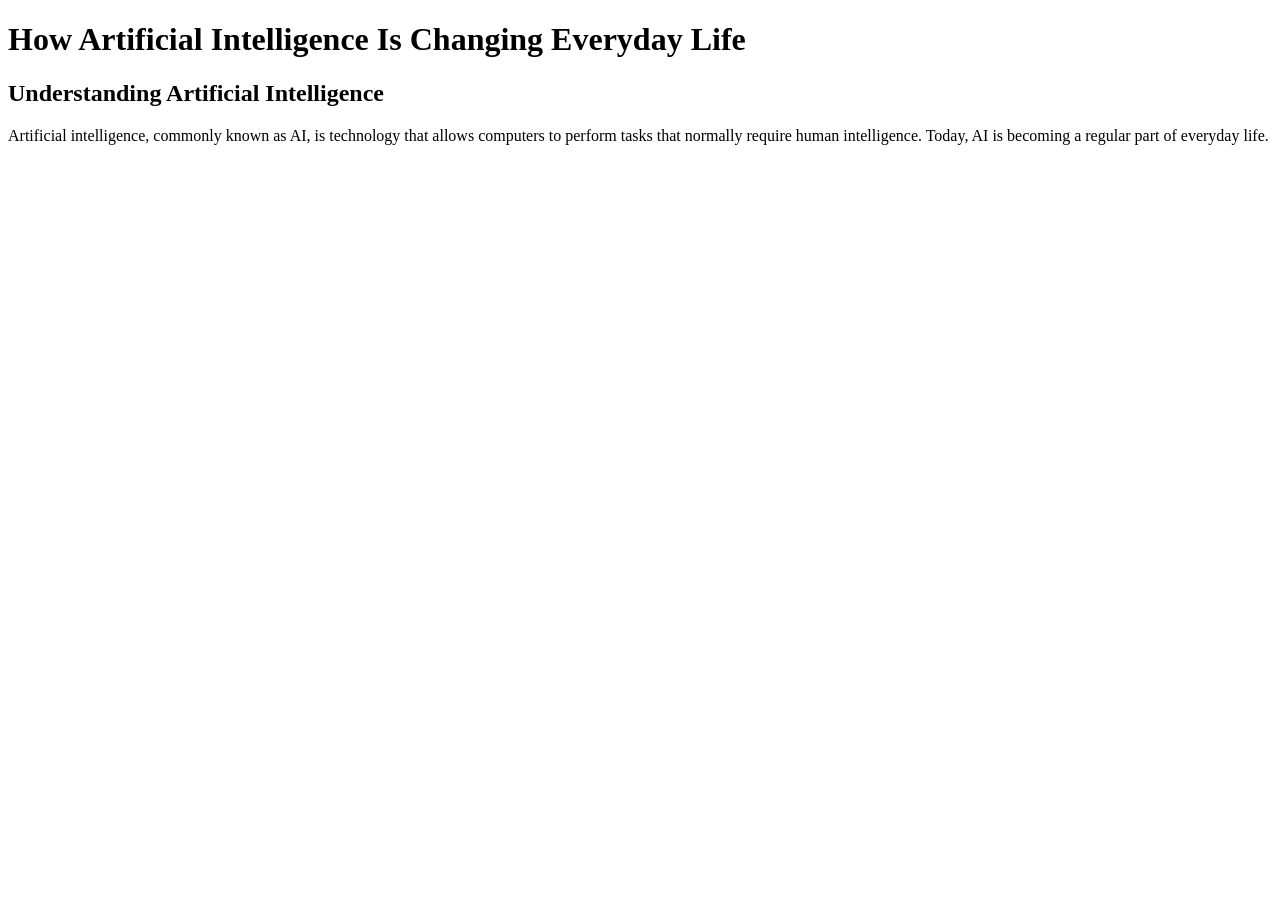
==== index.html @ 17000616 "Add initial content to index.html and page2.html" ====
<!DOCTYPE html>
<html lang="en">
<head>
    <meta charset="UTF-8">
    <title>AI in Everyday Life</title>
</head>

<body>
    <!-- Main heading for the home page -->
    <h1>How Artificial Intelligence Is Changing Everyday Life</h1>

    <h2>Understanding Artificial Intelligence</h2>

    <p>
        Artificial intelligence, commonly known as AI, is technology that allows
        computers to perform tasks that normally require human intelligence.
        Today, AI is becoming a regular part of everyday life.
    </p>
</body>
</html>
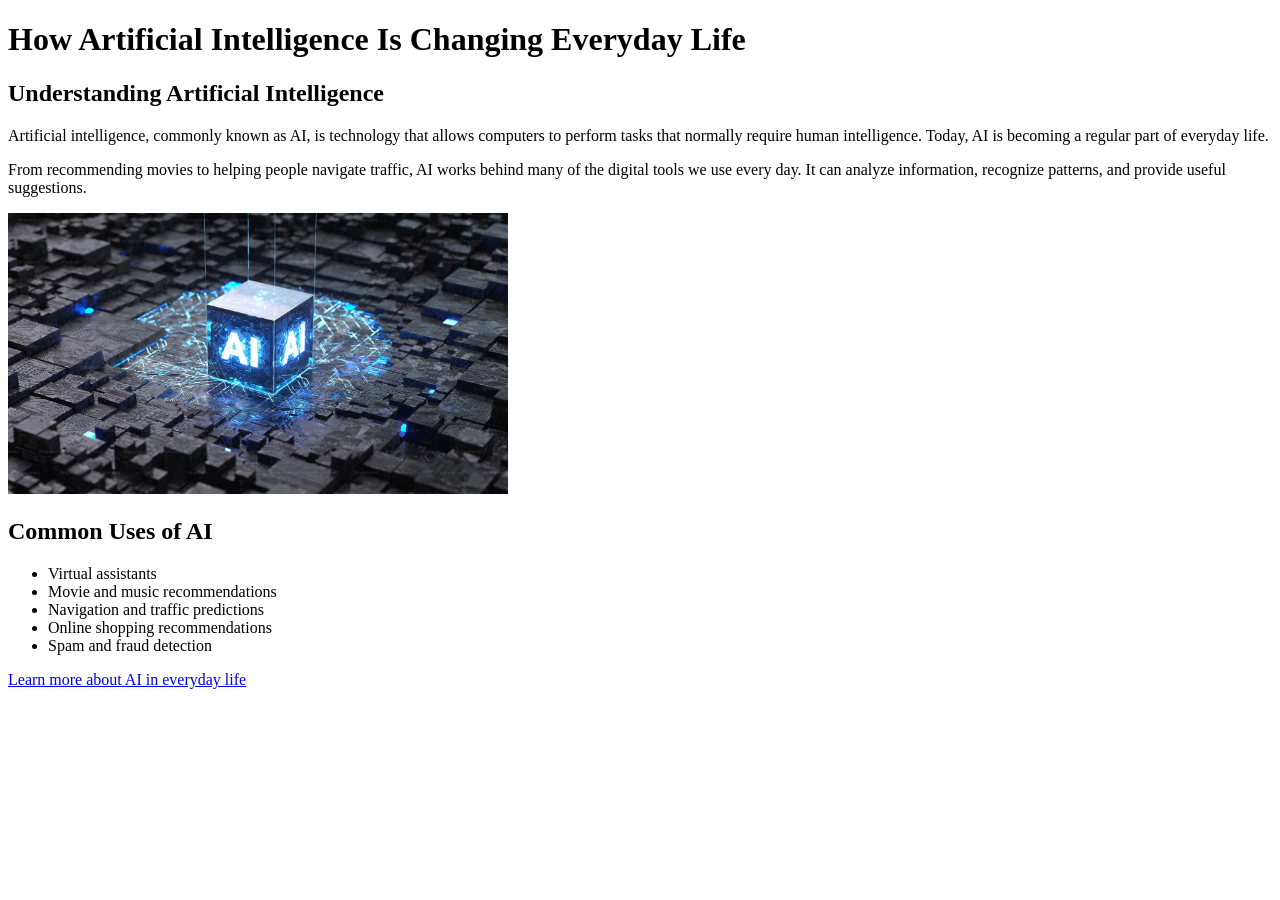
==== commit 5c4e9755: "Add image and semantic HTML structure" ====
--- a/index.html
+++ b/index.html
@@ -1,20 +1,61 @@
 <!DOCTYPE html>
 <html lang="en">
+
 <head>
     <meta charset="UTF-8">
     <title>AI in Everyday Life</title>
 </head>
 
 <body>
-    <!-- Main heading for the home page -->
-    <h1>How Artificial Intelligence Is Changing Everyday Life</h1>
 
-    <h2>Understanding Artificial Intelligence</h2>
+    <header>
+        <!-- Main heading for the home page -->
+        <h1>How Artificial Intelligence Is Changing Everyday Life</h1>
+    </header>
 
-    <p>
-        Artificial intelligence, commonly known as AI, is technology that allows
-        computers to perform tasks that normally require human intelligence.
-        Today, AI is becoming a regular part of everyday life.
-    </p>
+    <main>
+
+        <section>
+            <h2>Understanding Artificial Intelligence</h2>
+
+            <p>
+                Artificial intelligence, commonly known as AI, is technology that allows
+                computers to perform tasks that normally require human intelligence.
+                Today, AI is becoming a regular part of everyday life.
+            </p>
+
+            <p>
+                From recommending movies to helping people navigate traffic, AI works
+                behind many of the digital tools we use every day. It can analyze
+                information, recognize patterns, and provide useful suggestions.
+            </p>
+
+            <!-- Image showing artificial intelligence technology -->
+            <img src="images/ai.jpg"
+                 alt="Artificial intelligence technology"
+                 width="500">
+        </section>
+
+        <section>
+            <!-- Unordered list of common AI applications -->
+            <h2>Common Uses of AI</h2>
+
+            <ul>
+                <li>Virtual assistants</li>
+                <li>Movie and music recommendations</li>
+                <li>Navigation and traffic predictions</li>
+                <li>Online shopping recommendations</li>
+                <li>Spam and fraud detection</li>
+            </ul>
+        </section>
+
+    </main>
+
+    <footer>
+        <!-- Link to the second page -->
+        <a href="page2.html">Learn more about AI in everyday life</a>
+    </footer>
+
 </body>
+
 </html>
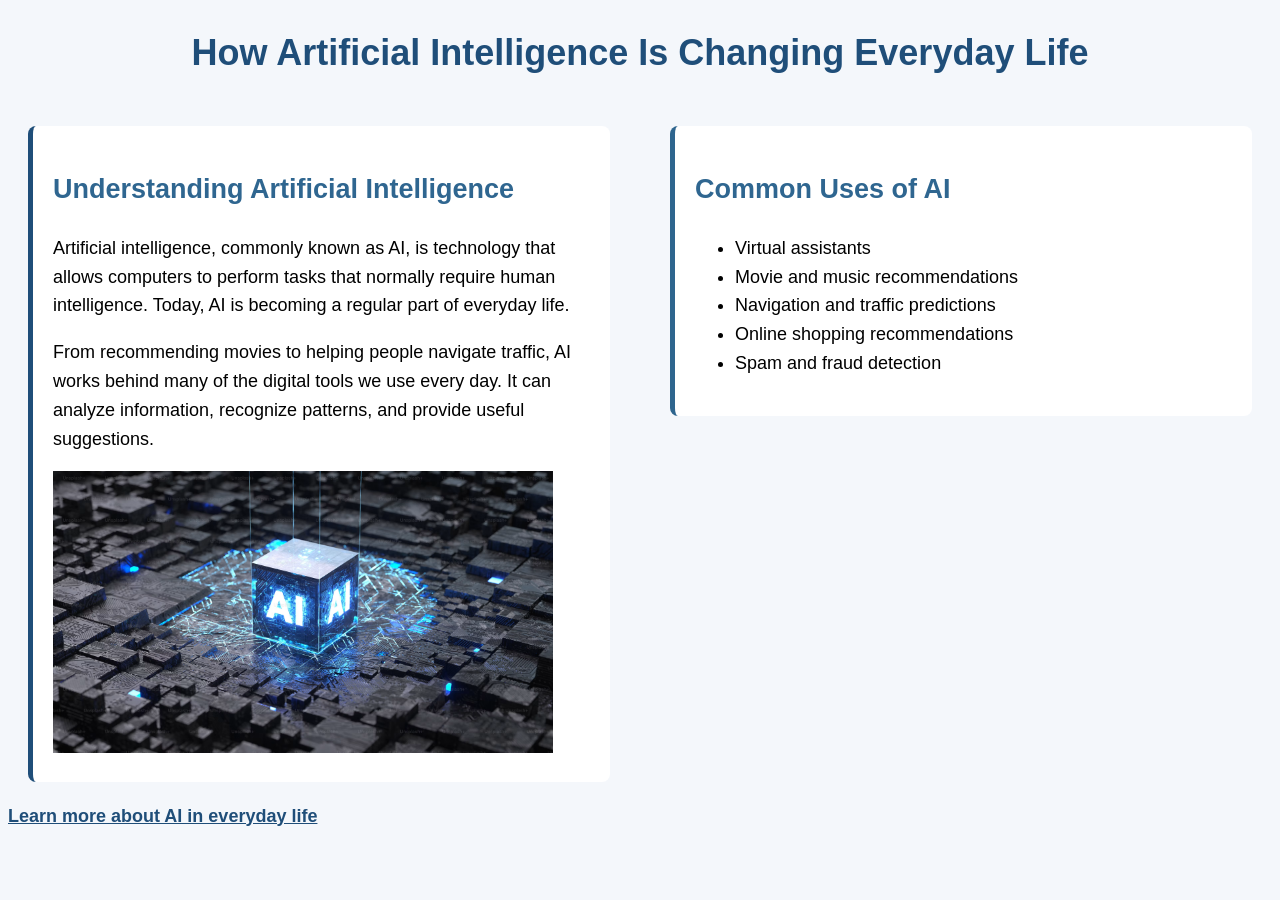
==== commit 1974e77d: "Add CSS styling and selectors" ====
--- a/index.html
+++ b/index.html
@@ -4,6 +4,7 @@
 <head>
     <meta charset="UTF-8">
     <title>AI in Everyday Life</title>
+    <link rel="stylesheet" href="./css/style.css" />
 </head>
 
 <body>
@@ -15,7 +16,7 @@
 
     <main>
 
-        <section>
+        <section id="intro-section" class="content-section">
             <h2>Understanding Artificial Intelligence</h2>
 
             <p>
@@ -36,7 +37,7 @@
                  width="500">
         </section>
 
-        <section>
+       <section id="examples-section" class="content-section">
             <!-- Unordered list of common AI applications -->
             <h2>Common Uses of AI</h2>
 
@@ -53,7 +54,7 @@
 
     <footer>
         <!-- Link to the second page -->
-        <a href="page2.html">Learn more about AI in everyday life</a>
+        <a class="page-link" href="page2.html">Learn more about AI in everyday life</a>
     </footer>
 
 </body>
--- a/css/style.css
+++ b/css/style.css
@@ -0,0 +1,60 @@
+/* General page styling */
+body {
+    background-color: #f4f7fb;
+    font-family: Arial, sans-serif;
+    font-size: 18px;
+    line-height: 1.6;
+}
+
+/* Heading styling */
+h1 {
+    text-align: center;
+    color: #1f4e79;
+}
+
+h2 {
+    color: #2f6690;
+}
+
+/* Paragraph styling */
+p {
+    text-align: left;
+    font-size: 18px;
+}
+
+/* Styles for content sections */
+.content-section {
+    background-color: white;
+    padding: 20px;
+    margin: 20px;
+    border-radius: 8px;
+}
+
+/* Styles for page navigation links */
+.page-link {
+    font-size: 18px;
+    color: #1f4e79;
+    font-weight: bold;
+}
+
+/* Unique styling for the introduction section */
+#intro-section {
+    border-left: 5px solid #1f4e79;
+}
+
+/* Unique styling for the examples section */
+#examples-section {
+    border-left: 5px solid hsl(206, 51%, 37%);
+}
+
+/* Flexbox layout for the main content */
+main {
+    display: flex;
+    gap: 20px;
+    align-items: flex-start;
+}
+
+/* Allow each section to share the available space */
+.content-section {
+    flex: 1;
+}
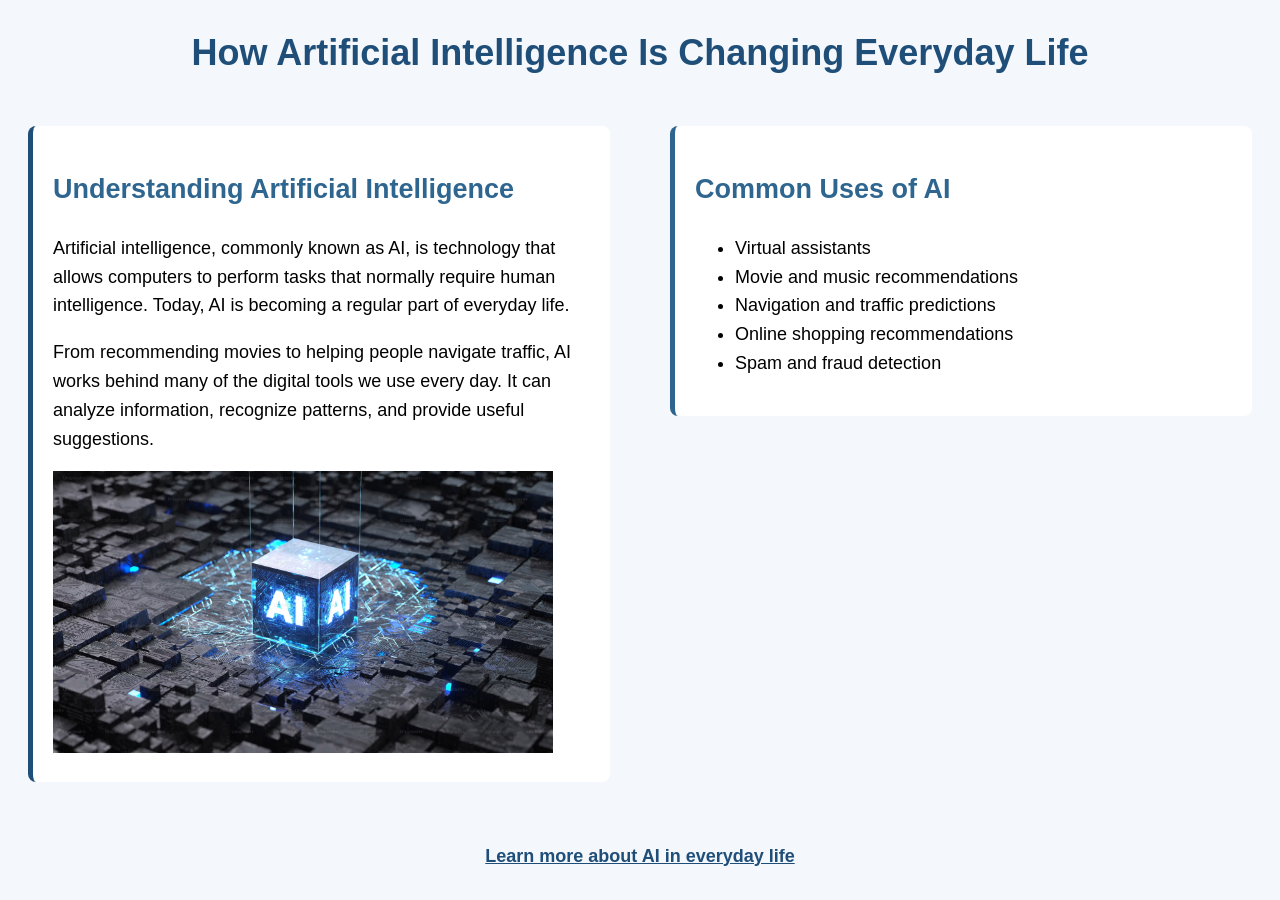
==== commit 5e7f7ef0: "Improve image alt text for accessibility" ====
--- a/index.html
+++ b/index.html
@@ -33,7 +33,7 @@
 
             <!-- Image showing artificial intelligence technology -->
             <img src="images/ai.jpg"
-                 alt="Artificial intelligence technology"
+                 alt="Illustration representing artificial intelligence and digital technology"
                  width="500">
         </section>
 
--- a/css/style.css
+++ b/css/style.css
@@ -57,4 +57,17 @@
 /* Allow each section to share the available space */
 .content-section {
     flex: 1;
+}
+
+/* Footer styling */
+footer {
+    text-align: center;
+    padding: 20px;
+    margin-top: 20px;
+}
+
+/* Make images fit nicely inside their sections */
+img {
+    max-width: 100%;
+    height: auto;
 }
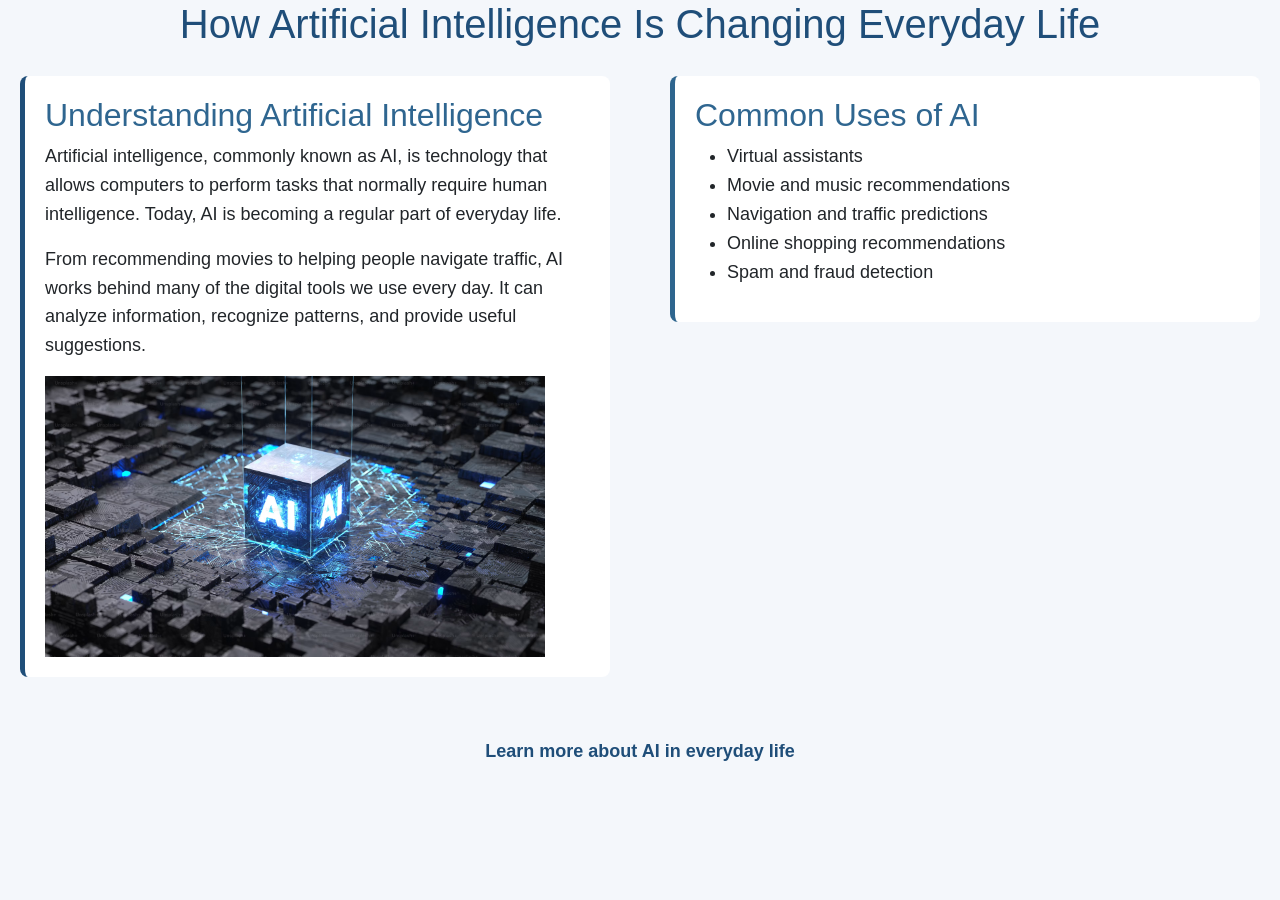
==== commit 802522f4: "Add Bootstrap CDN to both HTML pages" ====
--- a/index.html
+++ b/index.html
@@ -4,6 +4,12 @@
 <head>
     <meta charset="UTF-8">
     <title>AI in Everyday Life</title>
+
+
+    <!-- Bootstrap CSS -->
+    <link href="https://cdn.jsdelivr.net/npm/bootstrap@5.3.3/dist/css/bootstrap.min.css" rel="stylesheet">
+
+    <!-- Custom CSS -->
     <link rel="stylesheet" href="./css/style.css" />
 </head>
 
--- a/css/style.css
+++ b/css/style.css
@@ -37,6 +37,12 @@
     font-weight: bold;
 }
 
+/* Make keyboard focus visible for accessibility */
+.page-link:focus {
+    outline: 3px solid #1f4e79;
+    outline-offset: 3px;
+}
+
 /* Unique styling for the introduction section */
 #intro-section {
     border-left: 5px solid #1f4e79;
@@ -70,4 +76,24 @@
 img {
     max-width: 100%;
     height: auto;
+}
+
+/* Responsive layout for smaller screens */
+@media (max-width: 768px) {
+    main {
+        flex-direction: column;
+    }
+
+    .content-section {
+        margin: 10px;
+        padding: 15px;
+    }
+
+    h1 {
+        font-size: 28px;
+    }
+
+    p {
+        font-size: 16px;
+    }
 }
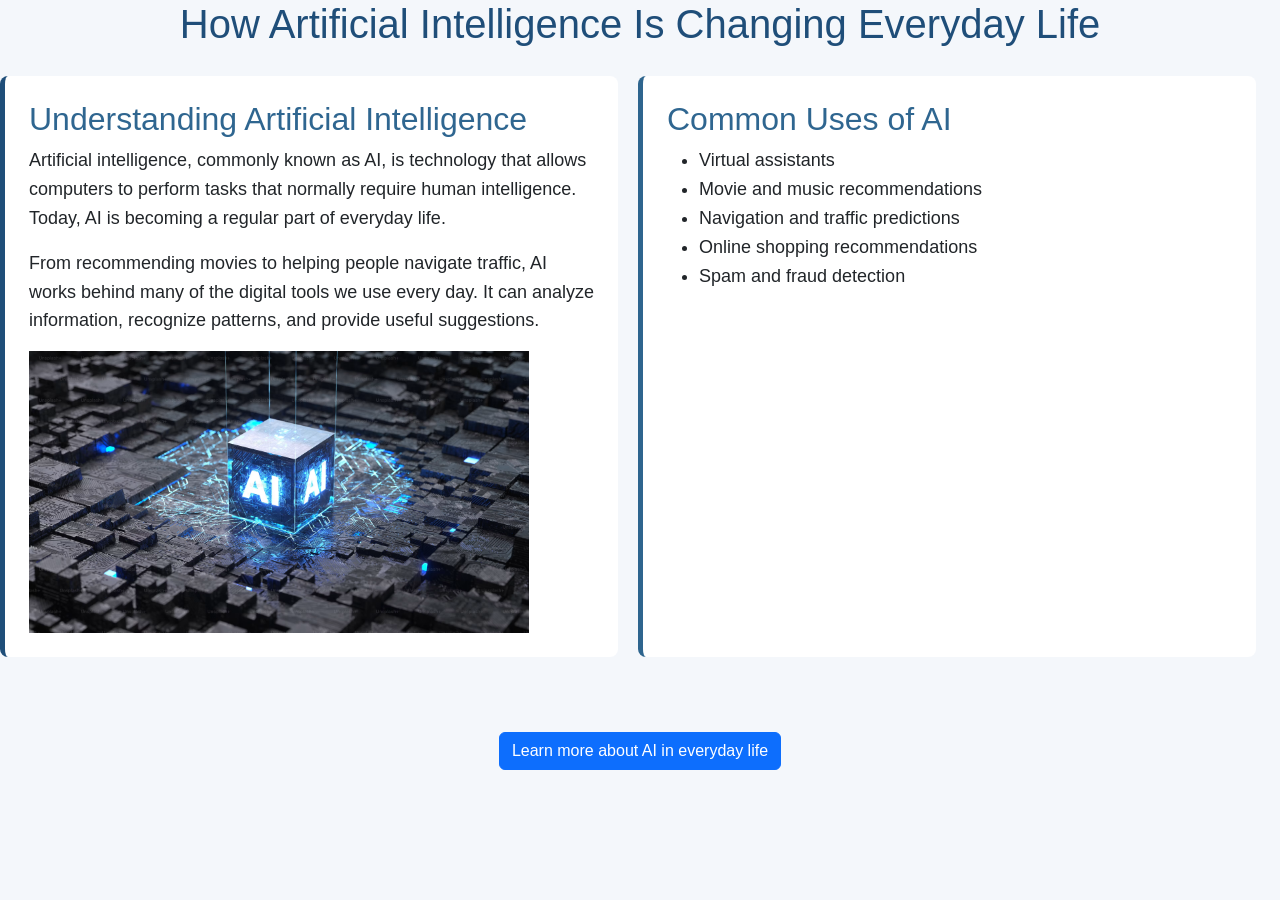
==== commit 7d987803: "Add Bootstrap layout and responsive styling" ====
--- a/index.html
+++ b/index.html
@@ -20,9 +20,9 @@
         <h1>How Artificial Intelligence Is Changing Everyday Life</h1>
     </header>
 
-    <main>
+    <main class="container-fluid row">
 
-        <section id="intro-section" class="content-section">
+        <section id="intro-section" class="content-section p-4 col-12 col-md">
             <h2>Understanding Artificial Intelligence</h2>
 
             <p>
@@ -43,7 +43,7 @@
                  width="500">
         </section>
 
-       <section id="examples-section" class="content-section">
+     <section id="examples-section" class="content-section p-4 col-12 col-md">
             <!-- Unordered list of common AI applications -->
             <h2>Common Uses of AI</h2>
 
@@ -60,7 +60,7 @@
 
     <footer>
         <!-- Link to the second page -->
-        <a class="page-link" href="page2.html">Learn more about AI in everyday life</a>
+        <a class="btn btn-primary" href="page2.html">Learn more about AI in everyday life</a>
     </footer>
 
 </body>
--- a/css/style.css
+++ b/css/style.css
@@ -23,10 +23,9 @@
 }
 
 /* Styles for content sections */
+/* Custom appearance for Bootstrap content sections */
 .content-section {
     background-color: white;
-    padding: 20px;
-    margin: 20px;
     border-radius: 8px;
 }
 
@@ -53,18 +52,6 @@
     border-left: 5px solid hsl(206, 51%, 37%);
 }
 
-/* Flexbox layout for the main content */
-main {
-    display: flex;
-    gap: 20px;
-    align-items: flex-start;
-}
-
-/* Allow each section to share the available space */
-.content-section {
-    flex: 1;
-}
-
 /* Footer styling */
 footer {
     text-align: center;
@@ -80,10 +67,6 @@
 
 /* Responsive layout for smaller screens */
 @media (max-width: 768px) {
-    main {
-        flex-direction: column;
-    }
-
     .content-section {
         margin: 10px;
         padding: 15px;
@@ -96,4 +79,14 @@
     p {
         font-size: 16px;
     }
+}
+
+/* Spacing for Bootstrap content sections */
+main {
+    padding: 20px;
+    column-gap: 20px;
+}
+
+.content-section {
+    margin-bottom: 15px;
 }
